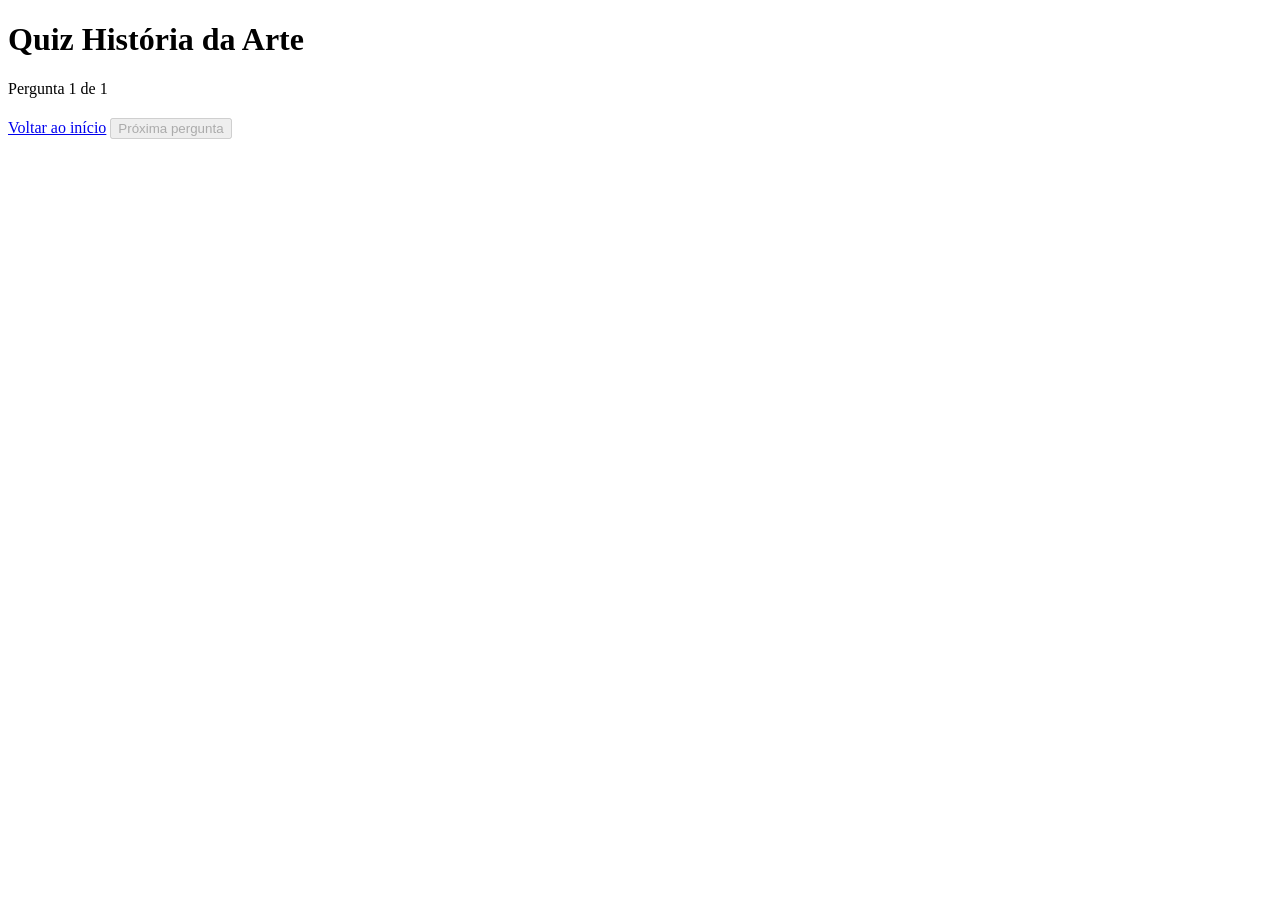
==== html/quizz.html @ 10c0f6c3 "Update quizz.html" ====
<!DOCTYPE html>
<html lang="pt-BR">
<head>
  <meta charset="UTF-8">
  <meta name="viewport" content="width=device-width, initial-scale=1.0">
  <title>Quiz – História da Arte</title>
  <link rel="stylesheet" href="../css/quizz.css">
  <link rel="shortcut icon" href="../img/llogin (1).ico" type="image/x-icon">
</head>
<body>
  <h1>Quiz História da Arte</h1>

  <main class="quiz">
    <!-- Tela das perguntas -->
    <section id="tela-pergunta">
      <div class="progresso">
        <p id="contador">Pergunta 1 de 1</p>
        <div class="barra" role="progressbar" aria-label="Progresso do quiz" aria-valuemin="0" aria-valuemax="100" aria-valuenow="0">
          <span id="barra-preenchida"></span>
        </div>
      </div>

      <h2 id="enunciado" tabindex="-1"></h2>
      <div class="alternativas" id="alternativas" role="radiogroup" aria-labelledby="enunciado"></div>

      <p id="feedback" class="feedback" role="status" aria-live="polite" hidden></p>

      <div class="acoes">
        <a class="btn btn-secundario" href="../index.html">Voltar ao início</a>
        <button type="button" id="btn-proxima" class="btn btn-primario" disabled>Próxima pergunta</button>
      </div>
    </section>

    <!-- Tela de resultado -->
    <section id="tela-resultado" hidden>
      <h2 id="titulo-resultado" tabindex="-1"></h2>
      <p id="texto-resultado" class="texto-resultado"></p>
      <div class="acoes">
        <a class="btn btn-secundario" href="../index.html">Voltar ao início</a>
        <button type="button" id="btn-refazer" class="btn btn-primario">Refazer o quiz</button>
      </div>
    </section>
  </main>

  <script src="../js/quizz.js"></script>
</body>
</html>
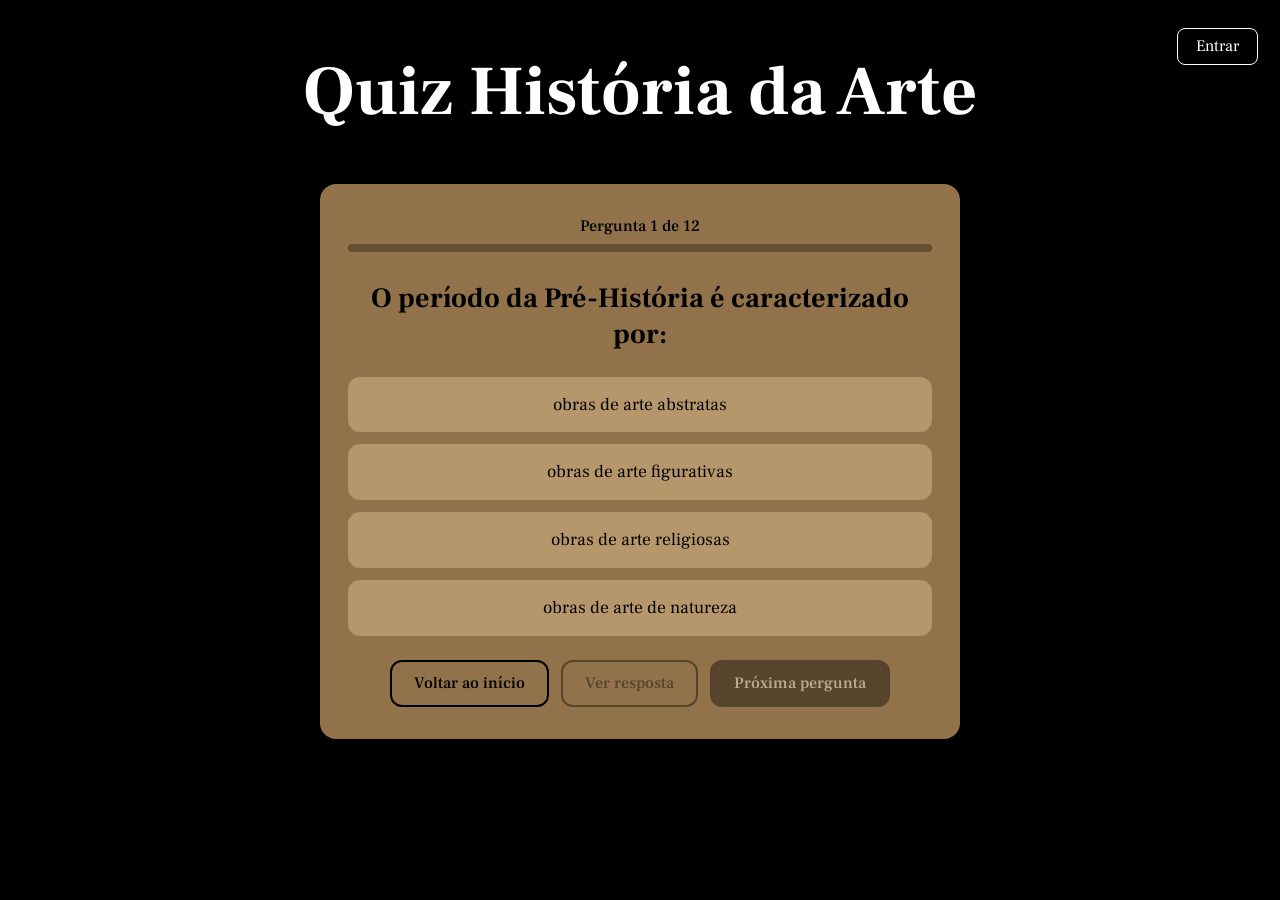
==== commit 48a88a73: "Código atualizado" ====
--- a/html/quizz.html
+++ b/html/quizz.html
@@ -5,6 +5,7 @@
   <meta name="viewport" content="width=device-width, initial-scale=1.0">
   <title>Quiz – História da Arte</title>
   <link rel="stylesheet" href="../css/quizz.css">
+  <link rel="stylesheet" href="../css/conta.css">
   <link rel="shortcut icon" href="../img/llogin (1).ico" type="image/x-icon">
 </head>
 <body>
@@ -27,6 +28,7 @@
 
       <div class="acoes">
         <a class="btn btn-secundario" href="../index.html">Voltar ao início</a>
+        <button type="button" id="btn-resposta" class="btn btn-secundario" disabled>Ver resposta</button>
         <button type="button" id="btn-proxima" class="btn btn-primario" disabled>Próxima pergunta</button>
       </div>
     </section>
@@ -42,6 +44,7 @@
     </section>
   </main>
 
+  <script src="../js/conta.js" data-raiz="../"></script>
   <script src="../js/quizz.js"></script>
 </body>
-</html>
+</html>
--- a/css/quizz.css
+++ b/css/quizz.css
@@ -0,0 +1,258 @@
+@import url('https://fonts.googleapis.com/css2?family=Frank+Ruhl+Libre:wght@300;400;500;700&display=swap');
+
+/* Mesma paleta da página inicial (timeline), do login e do menu */
+:root {
+  --preto: #000;
+  --marrom: rgb(145, 114, 74);
+  --areia: rgb(182, 150, 107);
+  --areia-hover: rgb(196, 166, 124);
+  --acerto: #1f4d2e;
+  --erro: #6e1f1a;
+}
+
+* {
+  box-sizing: border-box;
+}
+
+body {
+  margin: 0;
+  min-height: 100vh;
+  padding: 0 16px 48px;
+  background-color: var(--preto);
+  font-family: 'Frank Ruhl Libre', serif;
+  display: flex;
+  flex-direction: column;
+  align-items: center;
+}
+
+h1 {
+  color: #fff;
+  text-align: center;
+  font-size: clamp(2.4rem, 8vw, 4.375rem); /* 70px no desktop, igual à página inicial */
+  margin: 0.67em 0;
+}
+
+/* ---------- Card principal ---------- */
+.quiz {
+  width: 100%;
+  max-width: 640px;
+  padding: 32px 28px;
+  background-color: var(--marrom);
+  border-radius: 16px;
+  text-align: center;
+  color: #000;
+}
+
+.quiz [hidden] {
+  display: none !important;
+}
+
+h2 {
+  margin: 0;
+  font-size: clamp(1.35rem, 3.6vw, 1.75rem);
+  font-weight: 700;
+  line-height: 1.3;
+}
+
+h2:focus {
+  outline: none;
+}
+
+/* ---------- Progresso ---------- */
+.progresso {
+  margin-bottom: 28px;
+}
+
+#contador {
+  margin: 0 0 8px;
+  font-size: 1rem;
+  font-weight: 500;
+}
+
+.barra {
+  height: 8px;
+  background-color: rgba(0, 0, 0, 0.3);
+  border-radius: 999px;
+  overflow: hidden;
+}
+
+#barra-preenchida {
+  display: block;
+  height: 100%;
+  width: 0;
+  background-color: #fff;
+  border-radius: 999px;
+  transition: width 0.3s ease;
+}
+
+/* ---------- Alternativas ---------- */
+.alternativas {
+  display: grid;
+  gap: 12px;
+  margin: 24px 0;
+}
+
+.alternativa {
+  display: block;
+  cursor: pointer;
+}
+
+/* o radio fica escondido; a "caixinha" (span) mostra o estado */
+.alternativa input {
+  position: absolute;
+  opacity: 0;
+  width: 1px;
+  height: 1px;
+}
+
+.alternativa span {
+  display: block;
+  padding: 14px 18px;
+  background-color: var(--areia);
+  border: 2px solid transparent;
+  border-radius: 12px;
+  font-size: 1.1rem;
+  line-height: 1.35;
+  transition: background-color 0.15s, color 0.15s;
+}
+
+.alternativa:hover span {
+  background-color: var(--areia-hover);
+}
+
+.alternativa input:checked + span {
+  background-color: #000;
+  color: #fff;
+}
+
+.alternativa input:focus-visible + span {
+  outline: 3px solid #fff;
+  outline-offset: 2px;
+}
+
+/* depois de "ver resposta" */
+.alternativas.travado .alternativa {
+  cursor: default;
+}
+
+.alternativas.travado .alternativa:hover span {
+  background-color: var(--areia);
+}
+
+.alternativas .alternativa input + span.correta {
+  background-color: var(--acerto);
+  color: #fff;
+  border-color: #fff;
+}
+
+.alternativas .alternativa input + span.correta::before {
+  content: "✓ ";
+}
+
+.alternativas .alternativa input + span.errada {
+  background-color: var(--erro);
+  color: #fff;
+  border-color: #fff;
+}
+
+.alternativas .alternativa input + span.errada::before {
+  content: "✗ ";
+}
+
+.alternativas.travado .alternativa input:not(:checked) + span:not(.correta) {
+  opacity: 0.65;
+}
+
+/* ---------- Feedback ---------- */
+.feedback {
+  margin: 0 0 24px;
+  padding: 14px 18px;
+  background-color: #000;
+  color: #fff;
+  border-radius: 12px;
+  font-size: 1.05rem;
+  line-height: 1.5;
+}
+
+.feedback strong {
+  display: block;
+  margin-bottom: 4px;
+  font-size: 1.15rem;
+}
+
+/* ---------- Botões ---------- */
+.acoes {
+  display: flex;
+  flex-wrap: wrap;
+  justify-content: center;
+  gap: 12px;
+  margin-top: 24px;
+}
+
+.btn {
+  display: inline-flex;
+  align-items: center;
+  justify-content: center;
+  padding: 12px 22px;
+  border: 2px solid #000;
+  border-radius: 12px;
+  font-family: inherit;
+  font-size: 1rem;
+  font-weight: 500;
+  line-height: 1.2;
+  text-decoration: none;
+  cursor: pointer;
+  transition: background-color 0.15s, color 0.15s, opacity 0.15s;
+}
+
+.btn-primario {
+  background-color: #000;
+  color: #fff;
+}
+
+.btn-primario:hover:not(:disabled) {
+  background-color: #2b2b2b;
+}
+
+.btn-secundario {
+  background-color: transparent;
+  color: #000;
+}
+
+.btn-secundario:hover:not(:disabled) {
+  background-color: rgba(0, 0, 0, 0.14);
+}
+
+.btn:focus-visible {
+  outline: 3px solid #fff;
+  outline-offset: 2px;
+}
+
+.btn:disabled {
+  opacity: 0.4;
+  cursor: not-allowed;
+}
+
+/* ---------- Resultado ---------- */
+.texto-resultado {
+  margin: 16px 0 8px;
+  font-size: 1.15rem;
+  line-height: 1.5;
+}
+
+/* ---------- Celular ---------- */
+@media (max-width: 520px) {
+  .quiz {
+    padding: 24px 18px;
+  }
+
+  .acoes .btn {
+    flex: 1 1 100%;
+  }
+}
+
+@media (prefers-reduced-motion: reduce) {
+  * {
+    transition: none !important;
+  }
+}
--- a/css/conta.css
+++ b/css/conta.css
@@ -0,0 +1,63 @@
+/* Login / conta no canto superior direito */
+.conta {
+    position: fixed;
+    top: 22px;
+    right: 16px;
+    z-index: 2;
+    display: flex;
+    align-items: center;
+    gap: 12px;
+    padding: 6px 6px 6px 16px;
+    background-color: rgba(0, 0, 0, 0.7);
+    border-radius: 12px;
+    font-family: 'Frank Ruhl Libre', serif;
+    color: #fff;
+}
+
+/* quando não está logado só aparece o botão, então o espaçamento muda */
+.conta:not(:has(.conta-saudacao)) {
+    padding: 6px;
+}
+
+.conta-saudacao {
+    font-size: 1rem;
+}
+
+.conta-botao {
+    display: inline-block;
+    padding: 8px 18px;
+    background-color: transparent;
+    border: 1px solid #fff;
+    border-radius: 8px;
+    color: #fff;
+    font-family: inherit;
+    font-size: 1rem;
+    line-height: 1.2;
+    text-decoration: none;
+    cursor: pointer;
+    transition: background-color 0.15s;
+}
+
+.conta-botao:hover {
+    background-color: rgba(255, 255, 255, 0.2);
+}
+
+.conta-botao:focus-visible {
+    outline: 2px solid #fff;
+    outline-offset: 2px;
+}
+
+/* celular: esconde a saudação e abre espaço no topo para o título não ficar embaixo da barra */
+@media (max-width: 600px) {
+    .conta-saudacao {
+        display: none;
+    }
+
+    .conta:has(.conta-saudacao) {
+        padding: 6px;
+    }
+
+    body {
+        padding-top: 72px;
+    }
+}
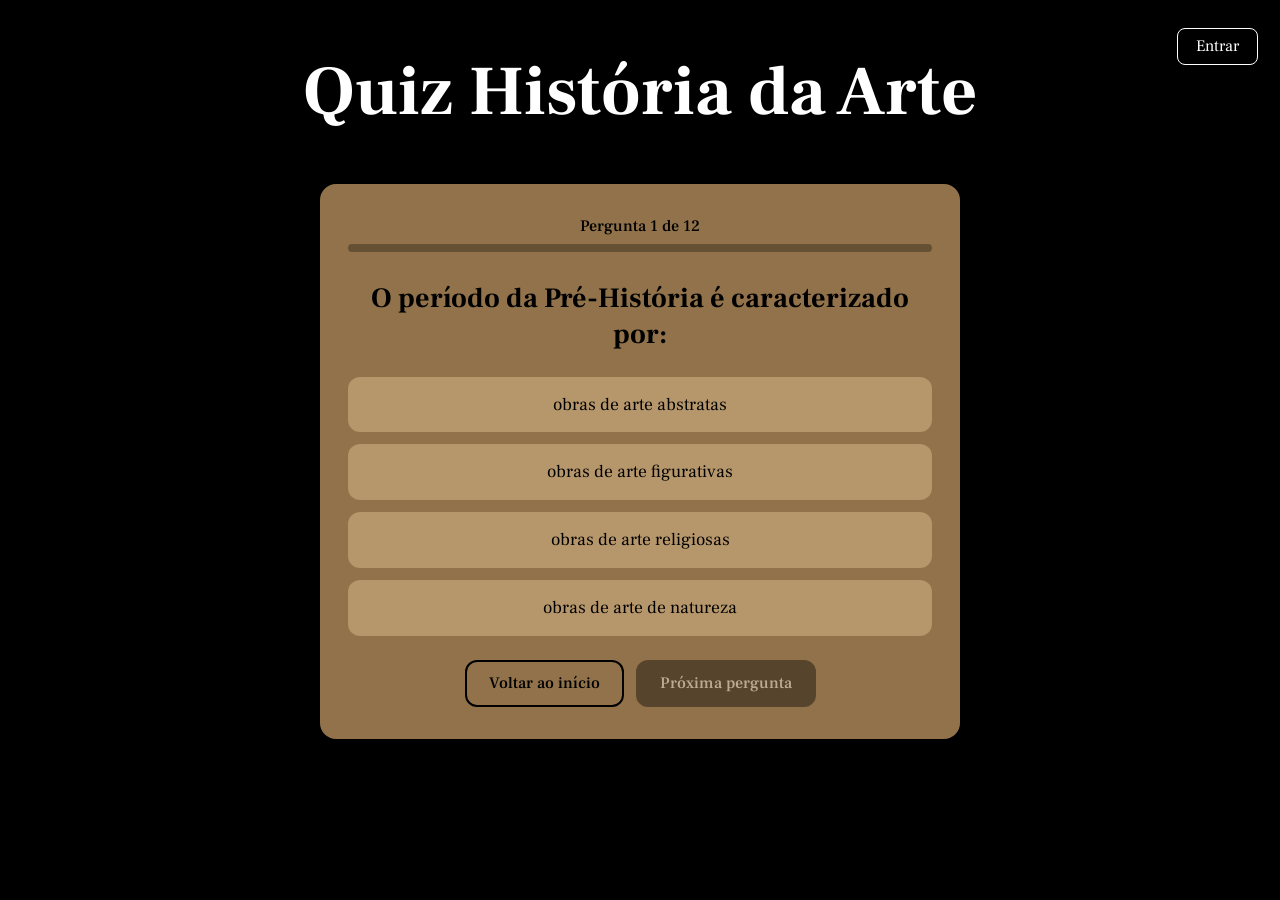
==== commit ffd0000f: "Código atualizado" ====
--- a/html/quizz.html
+++ b/html/quizz.html
@@ -28,7 +28,6 @@
 
       <div class="acoes">
         <a class="btn btn-secundario" href="../index.html">Voltar ao início</a>
-        <button type="button" id="btn-resposta" class="btn btn-secundario" disabled>Ver resposta</button>
         <button type="button" id="btn-proxima" class="btn btn-primario" disabled>Próxima pergunta</button>
       </div>
     </section>
--- a/css/quizz.css
+++ b/css/quizz.css
@@ -6,8 +6,8 @@
   --marrom: rgb(145, 114, 74);
   --areia: rgb(182, 150, 107);
   --areia-hover: rgb(196, 166, 124);
-  --acerto: #1f4d2e;
-  --erro: #6e1f1a;
+  --acerto: #4f7a5a;
+  --erro: #8a4b45;
 }
 
 * {
@@ -130,7 +130,7 @@
   outline-offset: 2px;
 }
 
-/* depois de "ver resposta" */
+/* depois de responder */
 .alternativas.travado .alternativa {
   cursor: default;
 }
